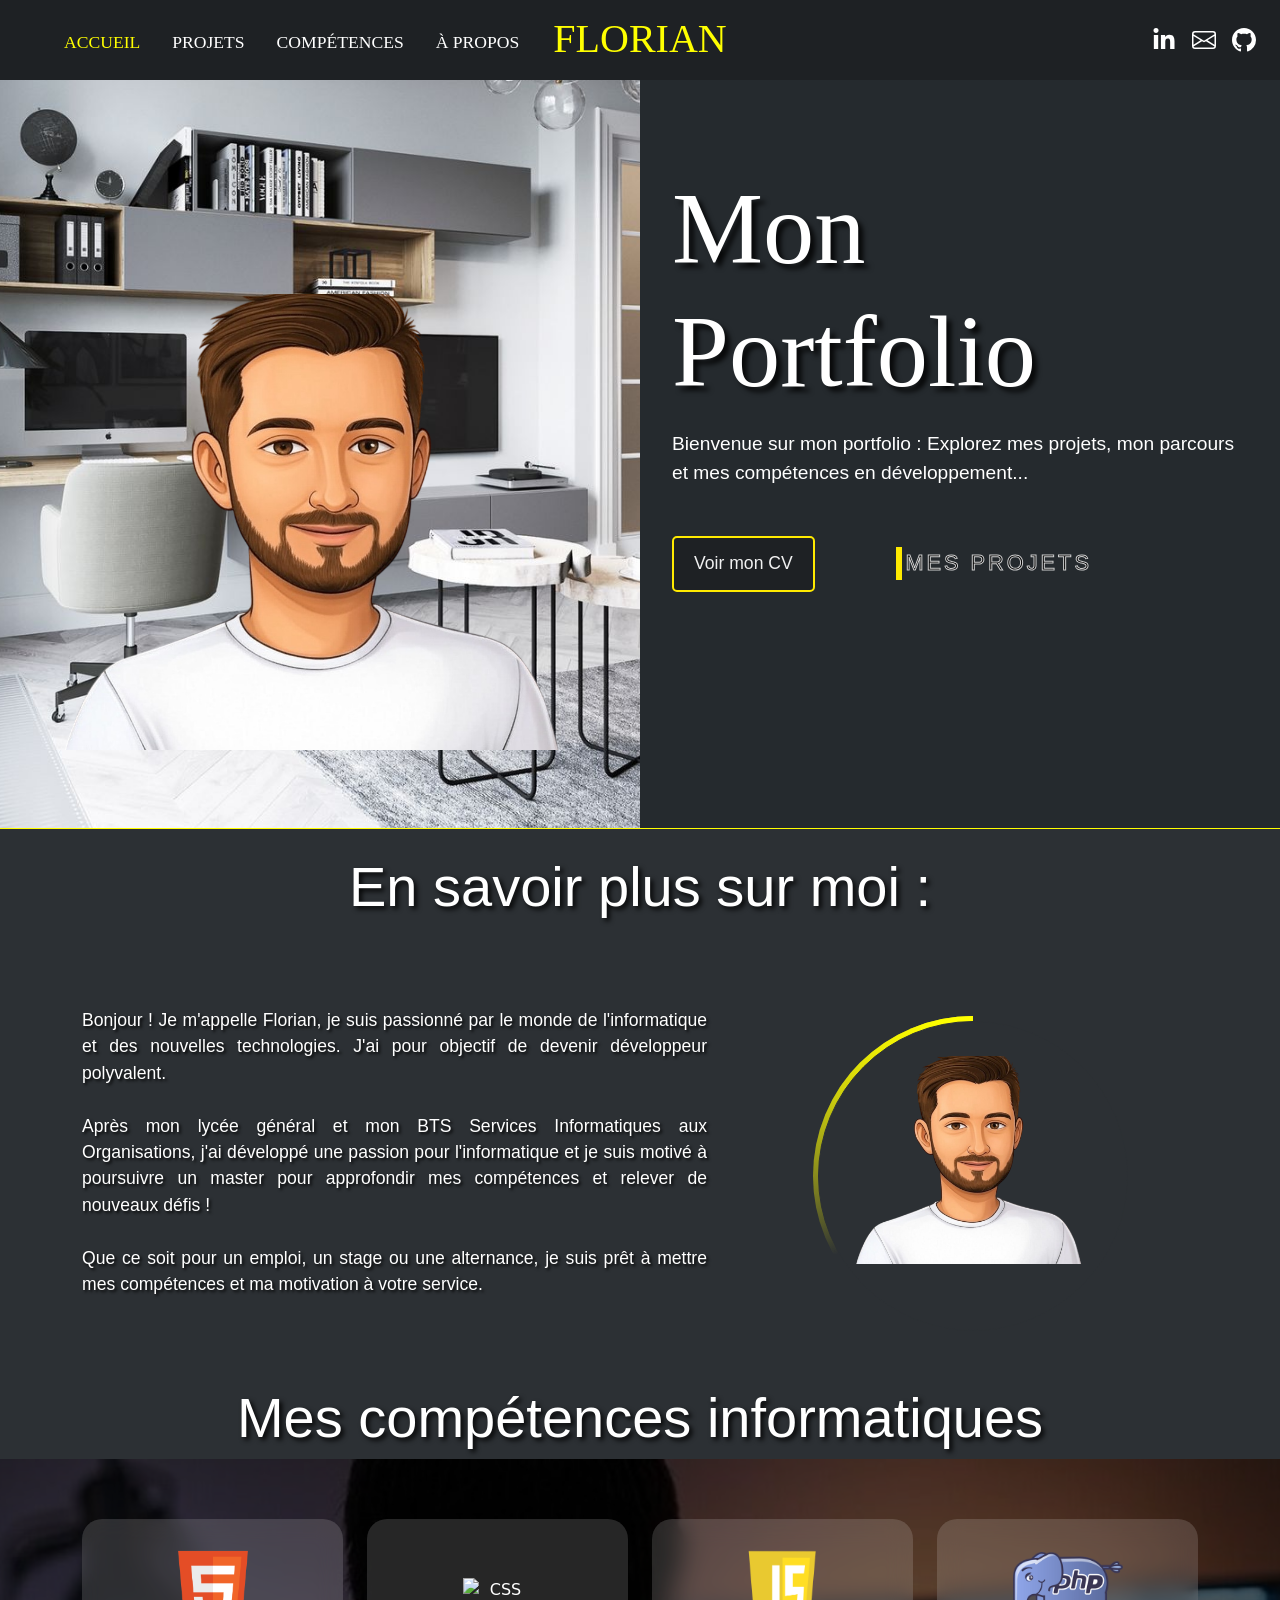
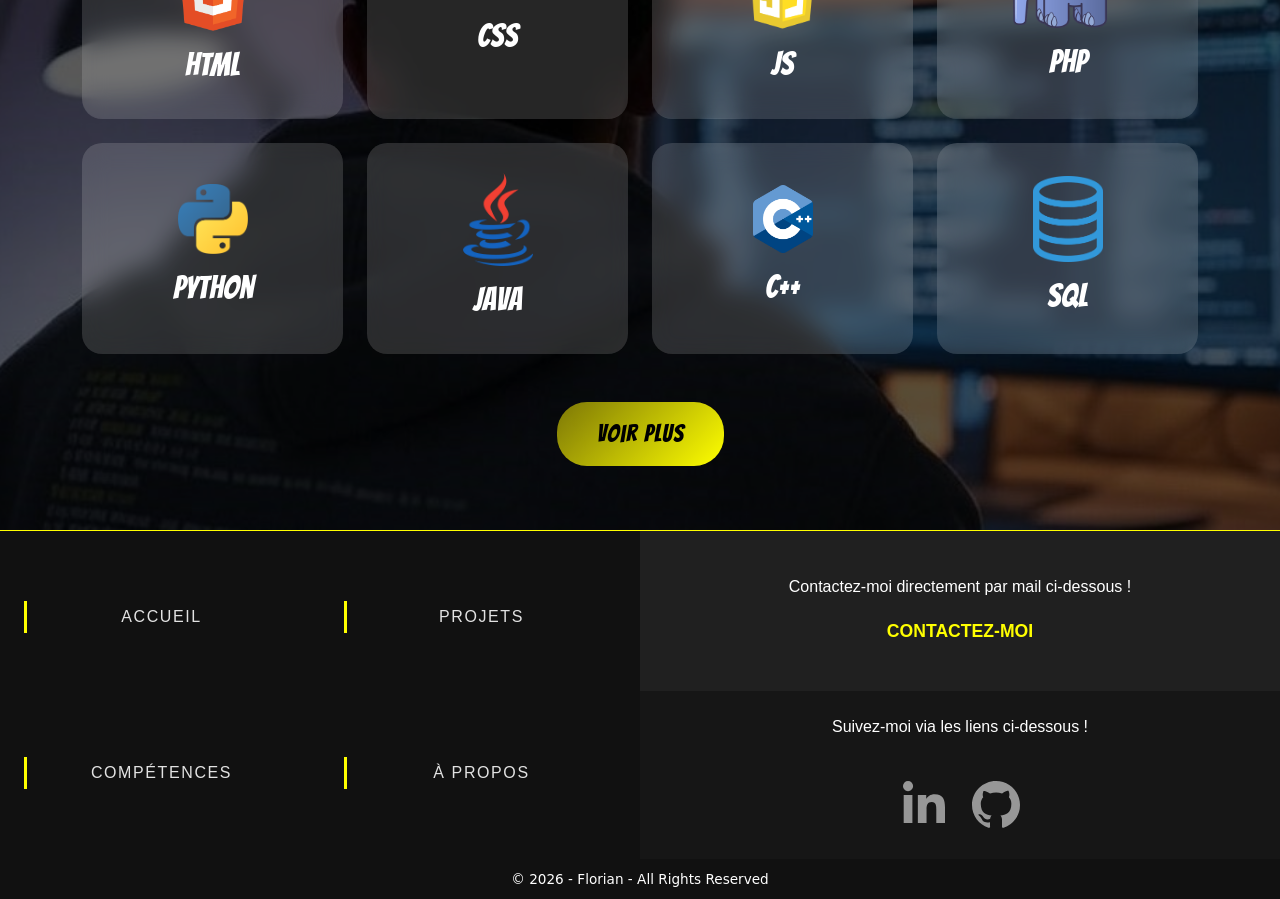
==== index.html @ 55c301bf "Add files via upload" ====
<!DOCTYPE html>
<html lang="fr">
<head>
    <meta charset="UTF-8">
    <meta name="viewport" content="width=device-width, initial-scale=1.0">
    <title>Portfolio | Accueil</title>
    <script src="index.js" defer></script>
    <!-- Bootstrap CSS -->
    <link href="https://cdn.jsdelivr.net/npm/bootstrap@5.3.3/dist/css/bootstrap.min.css" rel="stylesheet" integrity="sha384-QWTKZyjpPEjISv5WaRU9OFeRpok6YctnYmDr5pNlyT2bRjXh0JMhjY6hW+ALEwIH" crossorigin="anonymous">
    <!-- Font Awesome -->
    <link href="https://fonts.googleapis.com/css2?family=Bangers&display=swap" rel="stylesheet">
    <!-- AOS Animation Library -->
    <link href="https://unpkg.com/aos@2.3.1/dist/aos.css" rel="stylesheet">
    <link rel="stylesheet" href="index.css">
    <link rel="shortcut icon" href="Images/Shortcut/Shortcut_Image.png"/>
</head>

<body>

  <!-- ===== NAVBAR ===== -->
  <nav class="navbar navbar-expand-xl fixed-top">
    <div class="container-fluid">

      <!-- Menu offcanvas (mobile) -->
      <div class="offcanvas offcanvas-top" tabindex="-1" id="offcanvasNavbar" aria-labelledby="offcanvasNavbarLabel">
        <div class="offcanvas-header">
          <button type="button" class="btn-close" data-bs-dismiss="offcanvas" aria-label="Fermer"></button>
        </div>
        <div class="offcanvas-body">
          <ul class="navbar-nav justify-content-start flex-grow-1 pe-3 ms-lg-4">
            <li class="nav-item">
              <a class="nav-link page-actuel mx-lg-2" aria-current="page" href="#">ACCUEIL</a>
            </li>
            <li class="nav-item">
              <a class="nav-link mx-lg-2" href="Projets/Projets.html">PROJETS</a>
            </li>
            <li class="nav-item">
              <a class="nav-link mx-lg-2" href="Compétences/Competences.html">COMPÉTENCES</a>
            </li>
            <li class="nav-item">
              <a class="nav-link mx-lg-2" href="APropos/APropos.html">À PROPOS</a>
            </li>
          </ul>
        </div>
      </div>

      <!-- Burger à gauche -->
      <button class="navbar-toggler" type="button" data-bs-toggle="offcanvas" data-bs-target="#offcanvasNavbar" aria-controls="offcanvasNavbar" aria-label="Menu">
        <span class="navbar-toggler-icon"></span>
      </button>

      <!-- Titre centré absolument -->
      <a class="navbar-brand titre" href="#">FLORIAN</a>

      <!-- Icônes réseaux à droite -->
      <div class="div-reseau d-flex align-items-center gap-2 gap-md-3">
        <a title="LinkedIn" href="https://www.linkedin.com/in/florian-guicheteau-31a60a268/" target="_blank" class="nav-icon">
          <svg class="svg-linkedin" xmlns="http://www.w3.org/2000/svg" viewBox="0 0 448 512" width="24" height="24" fill="white">
            <path d="M100.3 448H7.4V148.9h92.9zM53.8 108.1C24.1 108.1 0 83.5 0 53.8a53.8 53.8 0 0 1 107.6 0c0 29.7-24.1 54.3-53.8 54.3zM447.9 448h-92.7V302.4c0-34.7-.7-79.2-48.3-79.2-48.3 0-55.7 37.7-55.7 76.7V448h-92.8V148.9h89.1v40.8h1.3c12.4-23.5 42.7-48.3 87.9-48.3 94 0 111.3 61.9 111.3 142.3V448z"/>
          </svg>
        </a>
        <a class="nav-icon d-none d-md-block" href="https://mail.google.com/mail/?view=cm&fs=1&to=florian.guicheteau49@gmail.com&su=Demande%20de%20contact&body=Bonjour,%20je%20souhaite%20vous%20contacter%20pour..." title="E-mail">
          <svg class="svg-mail" xmlns="http://www.w3.org/2000/svg" viewBox="0 0 16 16" width="24" height="24" fill="white">
            <path d="M0 4a2 2 0 0 1 2-2h12a2 2 0 0 1 2 2v8a2 2 0 0 1-2 2H2a2 2 0 0 1-2-2zm2-1a1 1 0 0 0-1 1v.217l7 4.2 7-4.2V4a1 1 0 0 0-1-1zm13 2.383-4.708 2.825L15 11.105zm-.034 6.876-5.64-3.471L8 9.583l-1.326-.795-5.64 3.47A1 1 0 0 0 2 13h12a1 1 0 0 0 .966-.741M1 11.105l4.708-2.897L1 5.383z"/>
          </svg>
        </a>
        <a title="GitHub" href="https://github.com/Florian2801" target="_blank" class="nav-icon">
          <svg class="svg-github" xmlns="http://www.w3.org/2000/svg" viewBox="0 0 16 16" width="24" height="24" fill="white">
            <path d="M8 0C3.58 0 0 3.58 0 8c0 3.54 2.29 6.53 5.47 7.59.4.07.55-.17.55-.38 0-.19-.01-.82-.01-1.49-2.01.37-2.53-.49-2.69-.94-.09-.23-.48-.94-.82-1.13-.28-.15-.68-.52-.01-.53.63-.01 1.08.58 1.23.82.72 1.21 1.87.87 2.33.66.07-.52.28-.87.51-1.07-1.78-.2-3.64-.89-3.64-3.95 0-.87.31-1.59.82-2.15-.08-.2-.36-1.02.08-2.12 0 0 .67-.21 2.2.82.64-.18 1.32-.27 2-.27s1.36.09 2 .27c1.53-1.04 2.2-.82 2.2-.82.44 1.1.16 1.92.08 2.12.51.56.82 1.27.82 2.15 0 3.07-1.87 3.75-3.65 3.95.29.25.54.73.54 1.48 0 1.07-.01 1.93-.01 2.2 0 .21.15.46.55.38A8.01 8.01 0 0 0 16 8c0-4.42-3.58-8-8-8"/>
          </svg>
        </a>
      </div>
    </div>
  </nav>

  <!-- ===== SECTION HERO ===== -->
  <div class="section-hero">
    <div class="row g-0 h-100">
      <!-- Image gauche -->
      <div class="col-md-6 col-12 position-relative">
        <img class="fond-moi" src="Images/Accueil/Fonds.jpg" alt="Background">
        <img class="moi" src="Images/Accueil/image-Photoroom.png" alt="Moi">
      </div>
      <!-- Texte droite (masqué sur mobile) -->
      <div class="col-md-6 d-none d-md-flex align-items-center hero-text-col">
        <div class="hero-text-inner">
          <h1 class="titre-portfolio2">Mon Portfolio</h1>
          <p class="p-portfolio">Bienvenue sur mon portfolio : Explorez mes projets, mon parcours et mes compétences en développement...</p>
          <div class="d-flex align-items-center gap-4 mt-4 mt-lg-5">
            <a href="APropos/APropos.html#cv-point">
              <button class="btn-cv">Voir mon CV</button>
            </a>
            <button class="btn-loisir">
              <a href="Projets/Projets.html" style="text-decoration:none;">
                <span>&nbsp;MES PROJETS&nbsp;</span>
                <span class="span-loisir">&nbsp;MES PROJETS&nbsp;</span>
              </a>
            </button>
          </div>
        </div>
      </div>
    </div>
  </div>

  <!-- ===== SECTION EN SAVOIR PLUS ===== -->
  <div class="div-scroll" id="div-scroll">
    <h1 class="text-center titre-div-scroll1 mt-4">En savoir plus sur moi :</h1>

    <div class="container mt-4 mt-md-5">
      <div class="row align-items-center">
        <div class="col-12 col-md-7 col-texte">
          <p class="p-savoir-plus me-md-3 mt-md-3">Bonjour ! Je m'appelle Florian, je suis passionné par le monde de l'informatique et des nouvelles technologies. J'ai pour objectif de devenir développeur polyvalent.<br><br>
            Après mon lycée général et mon BTS Services Informatiques aux Organisations, j'ai développé une passion pour l'informatique et je suis motivé à poursuivre un master pour approfondir mes compétences et relever de nouveaux défis !<br><br>
            Que ce soit pour un emploi, un stage ou une alternance, je suis prêt à mettre mes compétences et ma motivation à votre service.</p>
        </div>
        <div class="col-12 col-md-5 col-avatar d-flex justify-content-center">
          <div class="img-home mt-4 mt-md-5">
            <div class="img-box">
              <div class="img-item">
                <img class="img-bitmoji" src="Images/Accueil/image-Photoroom.png" alt="Avatar">
              </div>
            </div>
          </div>
        </div>
      </div>
    </div>

    <!-- ===== COMPÉTENCES ===== -->
    <h1 class="text-center titre-div-scroll2 mt-5">Mes compétences informatiques</h1>

    <div class="skills-section">
      <img src="Images/Accueil/Développeur.jpg" class="skills-bg" alt="">

      <div class="skills-overlay">
        <div class="container">
          <div class="row g-4 justify-content-center">

            <div class="col-6 col-md-4 col-xl-3">
              <div class="skill-card">
                <img src="Images/Accueil/Logo-html.png" alt="HTML">
                <span>HTML</span>
              </div>
            </div>

            <div class="col-6 col-md-4 col-xl-3">
              <div class="skill-card">
                <img src="Images/Accueil/Logo-css.png" alt="CSS">
                <span>CSS</span>
              </div>
            </div>

            <div class="col-6 col-md-4 col-xl-3">
              <div class="skill-card">
                <img class="img-js" src="Images/Accueil/Logo-javascript.png" alt="JavaScript">
                <span>JS</span>
              </div>
            </div>

            <div class="col-6 col-md-4 col-xl-3 d-none d-xl-block">
              <div class="skill-card">
                <img class="img-php" src="Images/Accueil/Logo-php.png" alt="PHP">
                <span>PHP</span>
              </div>
            </div>

            <div class="col-6 col-md-4 col-xl-3">
              <div class="skill-card">
                <img src="Images/Accueil/Logo-python.png" alt="Python">
                <span>Python</span>
              </div>
            </div>

            <div class="col-6 col-md-4 col-xl-3">
              <div class="skill-card">
                <img src="Images/Accueil/Logo-java.webp" alt="Java">
                <span>Java</span>
              </div>
            </div>

            <div class="col-6 col-md-4 col-xl-3">
              <div class="skill-card">
                <img class="img-cpp" src="Images/Accueil/Logo-C++.png" alt="C++">
                <span>C++</span>
              </div>
            </div>

            <div class="col-6 col-md-4 col-xl-3 d-none d-xl-block">
              <div class="skill-card">
                <img src="Images/Accueil/Logo-sql.png" alt="SQL">
                <span>SQL</span>
              </div>
            </div>

          </div>

          <div class="text-center mt-5 pb-4">
            <a href="Compétences/Competences.html" class="btn-more">Voir plus</a>
          </div>
        </div>
      </div>
    </div>

    <!-- ===== FOOTER ===== -->
    <footer id="footer">
      <div class="row g-0">

        <!-- Liens pages -->
        <div class="col-12 col-md-6">
            <div class="box-footer1 d-flex flex-column justify-content-center align-items-center h-100 py-4">
                <div class="row mb-3 mb-md-5 g-3 g-md-5 w-100 px-3 px-md-0">
                    <div class="col-6 mb-2 mb-md-4 text-center">
                        <a class="a-pages w-100" href="#">ACCUEIL</a>
                    </div>
                    <div class="col-6 text-center">
                        <a class="a-pages w-100" href="Projets/Projets.html">PROJETS</a>
                    </div>
                </div>
                <div class="row mt-1 g-3 g-md-5 w-100 px-3 px-md-0">
                    <div class="col-6 text-center">
                        <a class="a-pages w-100" href="Compétences/Competences.html">COMPÉTENCES</a>
                    </div>
                    <div class="col-6 text-center">
                        <a class="a-pages w-100" href="APropos/APropos.html">À PROPOS</a>
                    </div>
                </div>
            </div>
        </div>

        <!-- Contact + Réseaux -->
        <div class="col-12 col-md-6 d-flex flex-column">
          <div class="box-footer2 flex-grow-1 d-flex flex-column justify-content-center align-items-center py-4">
            <p class="p-email mb-3">Contactez-moi directement par mail ci-dessous !</p>
            <a class="a-email" href="https://mail.google.com/mail/?view=cm&fs=1&to=florian.guicheteau49@gmail.com&su=Demande%20de%20contact&body=Bonjour,%20je%20souhaite%20vous%20contacter%20pour..." target="_blank">
              <button class="btn-email">CONTACTEZ-MOI</button>
            </a>
          </div>
          <div class="box-footer3 flex-grow-1 d-flex flex-column justify-content-center align-items-center py-4">
            <p class="p-suivre mb-3">Suivez-moi via les liens ci-dessous !</p>
              <div class="social-icons mt-3">
                  <a class="block-linkedin2" title="LinkedIn" href="https://www.linkedin.com/in/florian-guicheteau-31a60a268/" target="_blank">
                    <svg class="svg-linkedin2" xmlns="http://www.w3.org/2000/svg" viewBox="0 0 448 512"><path d="M100.3 448H7.4V148.9h92.9zM53.8 108.1C24.1 108.1 0 83.5 0 53.8a53.8 53.8 0 0 1 107.6 0c0 29.7-24.1 54.3-53.8 54.3zM447.9 448h-92.7V302.4c0-34.7-.7-79.2-48.3-79.2-48.3 0-55.7 37.7-55.7 76.7V448h-92.8V148.9h89.1v40.8h1.3c12.4-23.5 42.7-48.3 87.9-48.3 94 0 111.3 61.9 111.3 142.3V448z"/></svg>
                  </a>
                  <a class="block-github2" title="GitHub" href="https://github.com/Florian2801" target="_blank">
                    <svg class="svg-github2" xmlns="http://www.w3.org/2000/svg" viewBox="0 0 16 16"><path d="M8 0C3.58 0 0 3.58 0 8c0 3.54 2.29 6.53 5.47 7.59.4.07.55-.17.55-.38 0-.19-.01-.82-.01-1.49-2.01.37-2.53-.49-2.69-.94-.09-.23-.48-.94-.82-1.13-.28-.15-.68-.52-.01-.53.63-.01 1.08.58 1.23.82.72 1.21 1.87.87 2.33.66.07-.52.28-.87.51-1.07-1.78-.2-3.64-.89-3.64-3.95 0-.87.31-1.59.82-2.15-.08-.2-.36-1.02.08-2.12 0 0 .67-.21 2.2.82.64-.18 1.32-.27 2-.27s1.36.09 2 .27c1.53-1.04 2.2-.82 2.2-.82.44 1.1.16 1.92.08 2.12.51.56.82 1.27.82 2.15 0 3.07-1.87 3.75-3.65 3.95.29.25.54.73.54 1.48 0 1.07-.01 1.93-.01 2.2 0 .21.15.46.55.38A8.01 8.01 0 0 0 16 8c0-4.42-3.58-8-8-8"/></svg>
                  </a>
              </div>
          </div>
        </div>
      </div>

      <div class="div-copyright">
        <p class="text-center copyright mb-0">© 2026 - Florian - All Rights Reserved</p>
      </div>
    </footer>

  </div>

  <!-- Bootstrap JS -->
  <script src="https://cdn.jsdelivr.net/npm/bootstrap@5.3.3/dist/js/bootstrap.bundle.min.js" integrity="sha384-YvpcrYf0tY3lHB60NNkmXc5s9fDVZLESaAA55NDzOxhy9GkcIdslK1eN7N6jIeHz" crossorigin="anonymous"></script>
</body>
</html>
---- index.css ----
/* ===========================
   GÉNÉRAL
=========================== */

:root {
    --selected-color: #FFFF00;
    --navbar-h: 80px;
    --dark-bg: #252a2e;
    --navbar-bg: #1e2124;
}

*, *::before, *::after {
    box-sizing: border-box;
}

html, body {
    margin: 0;
    background-color: var(--dark-bg);
    overflow-x: hidden;
}

::selection {
    background: #787777;
}

/* ===========================
   NAVBAR
=========================== */

.navbar {
    background-color: var(--navbar-bg);
    height: var(--navbar-h);
    padding: 0 0.75rem;
    z-index: 1050;
}

/* Hamburger à gauche */
.navbar-toggler {
    order: -1;
    border: none;
    padding: 0;
}

.navbar-toggler:focus {
    box-shadow: none;
    outline: none;
}

.navbar-toggler .navbar-toggler-icon {
    background-image: url("data:image/svg+xml;charset=utf8,%3Csvg viewBox='0 0 32 32' xmlns='http://www.w3.org/2000/svg'%3E%3Cpath stroke='rgb(246,255,0)' stroke-width='2' stroke-linecap='round' stroke-miterlimit='10' d='M4 8h24M4 16h24M4 24h24'/%3E%3C/svg%3E");
}

/* Titre centré */
.navbar .titre {
    color: var(--selected-color);
    font-family: 'Quicksand';   
    font-weight: 400;
    font-size: clamp(1.6rem, 4vw, 2.5rem);
    cursor: pointer;
    position: absolute;
    top: 50%;
    left: 50%;
    transform: translate(-50%, -50%);
    text-decoration: none;
    white-space: nowrap;
    transition: color 0.2s ease;
}

.navbar .titre:hover {
    color: white;
}

.navbar .titre::after {
    content: "";
    display: block;
    width: 100%;
    height: 3px;
    background-color: var(--selected-color);
    border-radius: 50px;
    transform: scaleX(0);
    transition: transform 0.3s ease;
}

.navbar .titre:hover::after {
    transform: scaleX(1);
}

/* Icônes réseaux */
.div-reseau {
    margin-left: auto;
}

.nav-icon {
    display: inline-flex;
    align-items: center;
}

/* Animations entrée icônes */
@keyframes slideDown {
    from { opacity: 0; transform: translateY(-20px); }
    to   { opacity: 1; transform: translateY(0); }
}

.svg-linkedin { animation: slideDown 0.7s ease-out 0.1s both; }
.svg-mail     { animation: slideDown 0.7s ease-out 0.2s both; }
.svg-github   { animation: slideDown 0.7s ease-out 0.3s both; }

/* Hover icônes navbar */
.svg-linkedin:hover,
.svg-mail:hover,
.svg-github:hover {
    fill: var(--selected-color);
    transition: fill 0.2s ease;
}

/* ===========================
   OFFCANVAS (menu mobile)
=========================== */

.offcanvas-top {
    background-color: var(--navbar-bg);
    height: auto !important;
}

.offcanvas-header {
    justify-content: flex-end;
}

.offcanvas-header .btn-close {
    background: none;
    border: none;
    padding: 0;
    opacity: 1;
    filter: none;
    /* On injecte le SVG jaune via JS */
}

.offcanvas-header .btn-close:focus {
    box-shadow: none;
    outline: none;
}

.offcanvas-body {
    text-align: center;
}

/* Liens nav */

.nav-item .nav-link {
    font-weight: 500;
    font-size: clamp(1rem, 4vw, 1.4rem);
    font-family: 'Quicksand';   
    color: #ffffff;
    position: relative;
    padding-bottom: 4px;
    border-radius: 5px;
}

.nav-link.page-actuel {
    color: var(--selected-color);
}

.nav-item .nav-link:focus {
    color: #ffffff;
}

@media (min-width: 1200px) and (max-width: 1430px) {
    .nav-item .nav-link {
        font-size: 1.1rem;
    }
}

/* Underline hover (desktop uniquement) */
@media (min-width: 768px) {
    .nav-item .nav-link::before {
        content: "";
        position: absolute;
        bottom: 0;
        left: 50%;
        transform: translateX(-50%);
        width: 0;
        height: 2px;
        background-color: var(--selected-color);
        visibility: hidden;
        transition: width 0.3s ease;
    }

    .nav-item .nav-link:hover::before {
        width: 100%;
        visibility: visible;
    }

    .nav-item .nav-link:hover {
        color: #ffffff;
    }

    .nav-item .nav-link.page-actuel:hover {
        color: var(--selected-color);
    }
}

/* Hover mobile */
@media (max-width: 767px) {
    .nav-link:hover {
        background-color: var(--selected-color);
        color: #000 !important;
    }

    .nav-item {
        margin-bottom: 6px;
    }
}

/* ===========================
   SECTION HERO
=========================== */

.section-hero {
    position: fixed;
    top: 10px;
    left: 0;
    width: 100%;
    height: 100vh;
    z-index: 0;
}

@media (min-width: 767px) {
    .section-hero {
        top: -70px;
    }
}

.hero-img-col {
    overflow: hidden;
}

.fond-moi {
    width: 100%;
    height: 100%;
    object-fit: cover;
    display: block;
}

.moi {
    position: absolute;
    bottom: 0;
    left: 50%;
    transform: translateX(-50%);
    max-width: 80%;
    margin-bottom: 250px;
    height: auto;
    border-radius: 20px;
}

@media (min-width: 590px) and (max-width: 630px) {
    .moi {
        margin-bottom: 280px;
    }
}

@media (min-width: 630px) and (max-width: 767px) {
    .moi {
        margin-bottom: 300px;
    }
}

@media (min-width: 767px) {
    .moi {
        margin-bottom: 140px;
        max-width: 95%;
    }
}

@media (min-width: 992px) {
    .moi {
        margin-bottom: 80px;
    }
}

@media (min-width: 1350px) {
    .moi {
        margin-bottom: 135px;
    }
}

@media (min-width: 1500px) {
    .moi {
        margin-bottom: 250px;
    }
}

/* Sur mobile la section hero prend la hauteur de l'image */
@media (max-width: 767px) {
    .section-hero {
        min-height: auto;
    }

    .hero-img-col {
        min-height: 55vw;
    }

    .fond-moi {
        height: auto;
        min-height: 55vw;
    }

    .moi {
        max-width: 78%;
    }
}

/* Texte hero */
.hero-text-col {
    padding-left: 2rem;
    padding-right: 2rem;
}

.hero-text-inner {
    width: 100%;
}

/* Keyframes animations */
@keyframes fadeInUp {
    from { opacity: 0; transform: translateY(30px); }
    to   { opacity: 1; transform: translateY(0); }
}

@keyframes fadeIn {
    from { opacity: 0; }
    to   { opacity: 1; }
}

@keyframes slideInLeft {
    from { opacity: 0; transform: translateX(-50px); }
    to   { opacity: 1; transform: translateX(0); }
}

.titre-portfolio2 {
    color: white;
    font-family: 'Quicksand';
    width: 20px;
    text-shadow: 5px 5px 5px rgba(0, 0, 0, 0.8);
    font-size: clamp(2.5rem, 8vw, 7rem);
    animation: fadeInUp 0.8s ease-out both;
}

.p-portfolio {
    color: #ffffff;
    font-size: clamp(0.9rem, 1.8vw, 1.2rem);
    font-family: 'Quicksand', sans-serif;
    margin-top: 1rem;
    animation: fadeIn 1s ease-out 0.3s both;
}

/* Bouton CV */
.btn-cv {
    display: inline-block;
    padding: 12px 20px;
    font-size: clamp(0.5rem, 1.4vw, 1.1rem);
    font-family: 'Quicksand', sans-serif;
    color: rgba(255, 255, 255, 0.94);
    background-color: var(--navbar-bg);
    border: 2px solid #ffea00;
    border-radius: 5px;
    cursor: pointer;
    transition: box-shadow 0.3s ease;
    animation: slideInLeft 0.8s ease-out 0.5s both;
    white-space: nowrap;
}

.btn-cv:hover {
    box-shadow: 10px 8px 10px rgba(0, 0, 0, 0.58);
}

.btn-cv::after {
    content: "";
    display: block;
    width: 0;
    height: 1.8px;
    background: #ffea00;
    border-radius: 50px;
    transition: width 0.3s ease;
}

.btn-cv:hover::after {
    width: 100%;
}

/* Bouton Projets */
.btn-loisir {
    position: relative;
    cursor: pointer;
    background: transparent;
    margin-left: 10%;
    padding: 0;
    border: none;
    letter-spacing: 3px;
    font-size: clamp(0.9rem, 1.7vw, 1.5rem);
    font-family: "Arial", sans-serif;
    -webkit-text-stroke: 1px rgba(255, 255, 255, 0.8);
    animation: slideInLeft 0.8s ease-out 0.4s both;
}

.btn-loisir a {
    color: inherit;
}

.span-loisir {
    position: absolute;
    color: #ffea00;
    width: 0;
    inset: 0;
    border-right: 6px solid #ffea00;
    overflow: hidden;
    transition: width 0.5s, border-right 0.1s;
    -webkit-text-stroke: 1px #ffea00;
    white-space: nowrap;
}

.btn-loisir:hover .span-loisir {
    width: 100%;
    filter: drop-shadow(0 0 23px #ffea00);
}

/* ===========================
   SECTION EN SAVOIR PLUS
=========================== */

.div-scroll {
    position: relative;
    z-index: 1;
    margin-top: 68vh;
    width: 100%;
    background: #2c3034;
    border-top: 1.5px solid var(--selected-color);
}

@media (min-width: 590px) {
    .div-scroll {
        margin-top: 67vh;
    }
}

@media (min-width: 650px) {
    .div-scroll {
        margin-top: 75vh;
    }
}

@media (min-width: 700px) {
    .div-scroll {
        margin-top: 86vh;
    }
}

@media (min-width: 740px) {
    .div-scroll {
        margin-top: 90vh;
    }
}

@media (min-width: 767px) {
    .div-scroll {
        margin-top: 70vh;
    }
}

@media (min-width: 992px) {
    .div-scroll {
        margin-top: 80vh;
    }
}

@media (min-width: 1180px) {
    .div-scroll {
        margin-top: 86vh;
    }
}

@media (min-width: 1240px) {
    .div-scroll {
        margin-top: 92vh;
    }
}

@media (min-width: 1350px) {
    .div-scroll {
        margin-top: 95vh;
    }
}

.titre-div-scroll1 {
    color: white;
    text-shadow: 3px 3px 5px rgba(0, 0, 0, 0.9);
    font-size: clamp(1.6rem, 5vw, 3.5rem);
    font-family: 'Quicksand', sans-serif;
}

.p-savoir-plus {
    color: white;
    text-shadow: 2px 2px 3px rgba(0, 0, 0, 0.9);
    font-size: clamp(0.9rem, 1.9vw, 1.1rem);
    font-family: 'Quicksand', sans-serif;
    text-align: justify;
}

@media (max-width: 767px) {
    .p-savoir-plus {
        font-size: clamp(0.9rem, 3.5vw, 1rem);
        text-align: center;
    }
}

/* Animation texte scroll */
.texte-partie {
    display: inline;
    opacity: 0;
    transform: translateY(40px);
    transition: opacity 1s ease-out, transform 1s ease-out;
    will-change: transform, opacity;
}

.texte-partie.visible {
    opacity: 1;
    transform: translateY(0);
}

.texte-partie-1 { transition-delay: 0s; }
.texte-partie-2 { transition-delay: 0.15s; }
.texte-partie-3 { transition-delay: 0.3s; }

/* Avatar circulaire */
.img-box {
    position: relative;
    width: clamp(180px, 28vw, 320px);
    height: clamp(180px, 28vw, 320px);
    border-radius: 50%;
    padding: 5px;
    display: flex;
    justify-content: center;
    align-items: center;
    overflow: hidden;
}

@media (max-width: 767px) {
    .img-box {
        width: clamp(150px, 55vw, 240px);
        height: clamp(150px, 55vw, 240px);
    }
}

.img-box::before,
.img-box::after {
    content: '';
    position: absolute;
    width: 500px;
    height: 500px;
    background: conic-gradient(transparent, transparent, transparent, var(--selected-color, #ffea00));
    animation: rotate-border 7s linear infinite;
}

.img-box::after {
    animation-delay: -3.5s;
}

@keyframes rotate-border {
    100% { transform: rotate(360deg); }
}

.img-item {
    position: relative;
    width: 100%;
    height: 100%;
    background: #2c3034;
    border-radius: 50%;
    border: 1px solid #2c3034;
    display: flex;
    justify-content: center;
    overflow: hidden;
    z-index: 1;
}

.img-bitmoji {
    position: absolute;
    top: 11%;
    display: block;
    width: 90%;
    object-fit: cover;
}

/* ===========================
   SECTION COMPÉTENCES
=========================== */

.titre-div-scroll2 {
    color: white;
    text-shadow: 3px 3px 5px rgba(0, 0, 0, 0.9);
    font-size: clamp(1.6rem, 5vw, 3.5rem);
    font-family: 'Quicksand', sans-serif;
}

.skills-section {
    position: relative;
    width: 100%;
    min-height: 60vh;
    overflow: hidden;
}

.skills-bg {
    position: absolute;
    inset: 0;
    width: 100%;
    height: 100%;
    object-fit: cover;
    filter: brightness(35%);
}

.skills-overlay {
    position: relative;
    z-index: 2;
    padding: 60px 0 40px;
}

/* Skill cards */
.skill-card {
    backdrop-filter: blur(12px);
    background: rgba(255, 255, 255, 0.15);
    border-radius: 20px;
    padding: 30px 20px;
    text-align: center;
    color: white;
    height: 100%;
    display: flex;
    flex-direction: column;
    justify-content: center;
    align-items: center;
    /* Animation scroll */
    opacity: 0;
    transform: translateY(50px) scale(0.9);
    transition: opacity 0.6s ease-out, transform 0.6s ease-out, background 0.3s ease;
}

.skill-card.visible {
    opacity: 1;
    transform: translateY(0) scale(1);
}

/* Délais en cascade */
.skill-card:nth-child(1) { transition-delay: 0s; }
.skill-card:nth-child(2) { transition-delay: 0.1s; }
.skill-card:nth-child(3) { transition-delay: 0.2s; }
.skill-card:nth-child(4) { transition-delay: 0.3s; }
.skill-card:nth-child(5) { transition-delay: 0.4s; }
.skill-card:nth-child(6) { transition-delay: 0.5s; }
.skill-card:nth-child(7) { transition-delay: 0.6s; }
.skill-card:nth-child(8) { transition-delay: 0.7s; }

.skill-card:hover {
    transform: translateY(-10px) scale(1);
    background: rgba(255, 255, 255, 0.3);
}

.skill-card img {
    width: 70px;
    height: auto;
    margin-bottom: 10px;
    object-fit: contain;
}

.skill-card .img-js  { width: 175px; }
.skill-card .img-php { width: 110px; }
.skill-card .img-cpp { width: 60px; }

.skill-card span {
    font-family: "Bangers", serif;
    font-size: 2rem;
}

/* Bouton "Voir plus" */
.btn-more {
    display: inline-block;
    padding: 14px 40px;
    border-radius: 30px;
    background: linear-gradient(135deg, #fff20079, #FFFF00);
    font-family: "Bangers", serif;
    font-size: 1.5rem;
    color: black;
    text-decoration: none;
    letter-spacing: 1px;
    /* Animation scroll */
    opacity: 0;
    transform: translateY(30px);
    transition: opacity 0.8s ease-out 0.8s, transform 0.8s ease-out 0.8s, filter 0.3s ease, scale 0.3s ease;
}

.btn-more.visible {
    opacity: 1;
    transform: translateY(0);
}

.btn-more:hover {
    filter: brightness(1.2);
    transform: translateY(-4px) scale(1.07);
}

/* ===========================
   FOOTER
=========================== */

footer {
    border-top: 1.5px solid var(--selected-color);
}

.box-footer1 {
    background-color: #111111;
    font-family: 'Quicksand', sans-serif;
    min-height: 200px;
}

.a-pages {
    color: #e2e2e2;
    font-size: clamp(0.75rem, 1.8vw, 1rem);
    border-left: 3px solid yellow;
    letter-spacing: 0.1em;
    text-decoration: none;
    display: block;
    text-align: center;
    white-space: nowrap;
    padding: 4px 8px;
    transition: color 0.15s ease;
}

.a-pages:hover {
    color: white;
}

@media (max-width: 767px) {
    .a-pages {
        font-size: clamp(0.8rem, 3.5vw, 1rem);
        border-left: none;
    }
}

.box-footer2 {
    background-color: #202020;
    min-height: 160px;
}

.box-footer3 {
    background-color: #161616;
    min-height: 160px;
}

.p-email,
.p-suivre {
    color: white;
    font-size: clamp(0.85rem, 1.8vw, 1rem);
    font-family: 'Quicksand', sans-serif;
    text-align: center;
    margin-bottom: 0;
}

.btn-email {
    color: var(--selected-color);
    font-size: clamp(0.9rem, 2vw, 1.1rem);
    border: none;
    background: none;
    font-weight: 600;
    font-family: 'Poppins', sans-serif;
    cursor: pointer;
    transition: color 0.15s ease;
    position: relative;
}

.btn-email::after,
.btn-email::before {
    content: '';
    width: 0;
    height: 2px;
    background: var(--selected-color);
    display: block;
    transition: width 0.5s ease;
}

.btn-email::before {
    margin-left: auto;
}

.btn-email:hover {
    color: white;
}

.btn-email:hover::after,
.btn-email:hover::before {
    width: 100%;
}

/* Icônes sociales */
.social-icons {
    display: flex;
    justify-content: center;
    align-items: center;
    gap: 8px;
    flex-wrap: wrap;
}

.block-linkedin2,
.block-github2{
    border-radius: 20px;
    width: clamp(40px, 5vw, 70px);
    height: clamp(40px, 5vw, 70px);
    display: flex;
    justify-content: center;
    align-items: center;
    transition: background-color 0.2s ease;
}

.block-linkedin2:hover,
.block-github2:hover {
    background-color: white;
}

.svg-linkedin2,
.svg-github2 {
    fill: rgb(151, 151, 151);
    cursor: pointer;
    transition: fill 0.2s ease;
    width: 75%;
    height: 75%;
    margin-top: 5px;
}

.svg-linkedin2:hover     { fill: #00a2ff; }
.svg-github2:hover    { fill: rgb(0, 0, 0); }

/* Copyright */
.div-copyright {
    background-color: #111;
    padding: 10px 0;
}

.copyright {
    color: white;
    font-size: clamp(0.65rem, 1.3vw, 0.85rem);
    margin: 0;
}
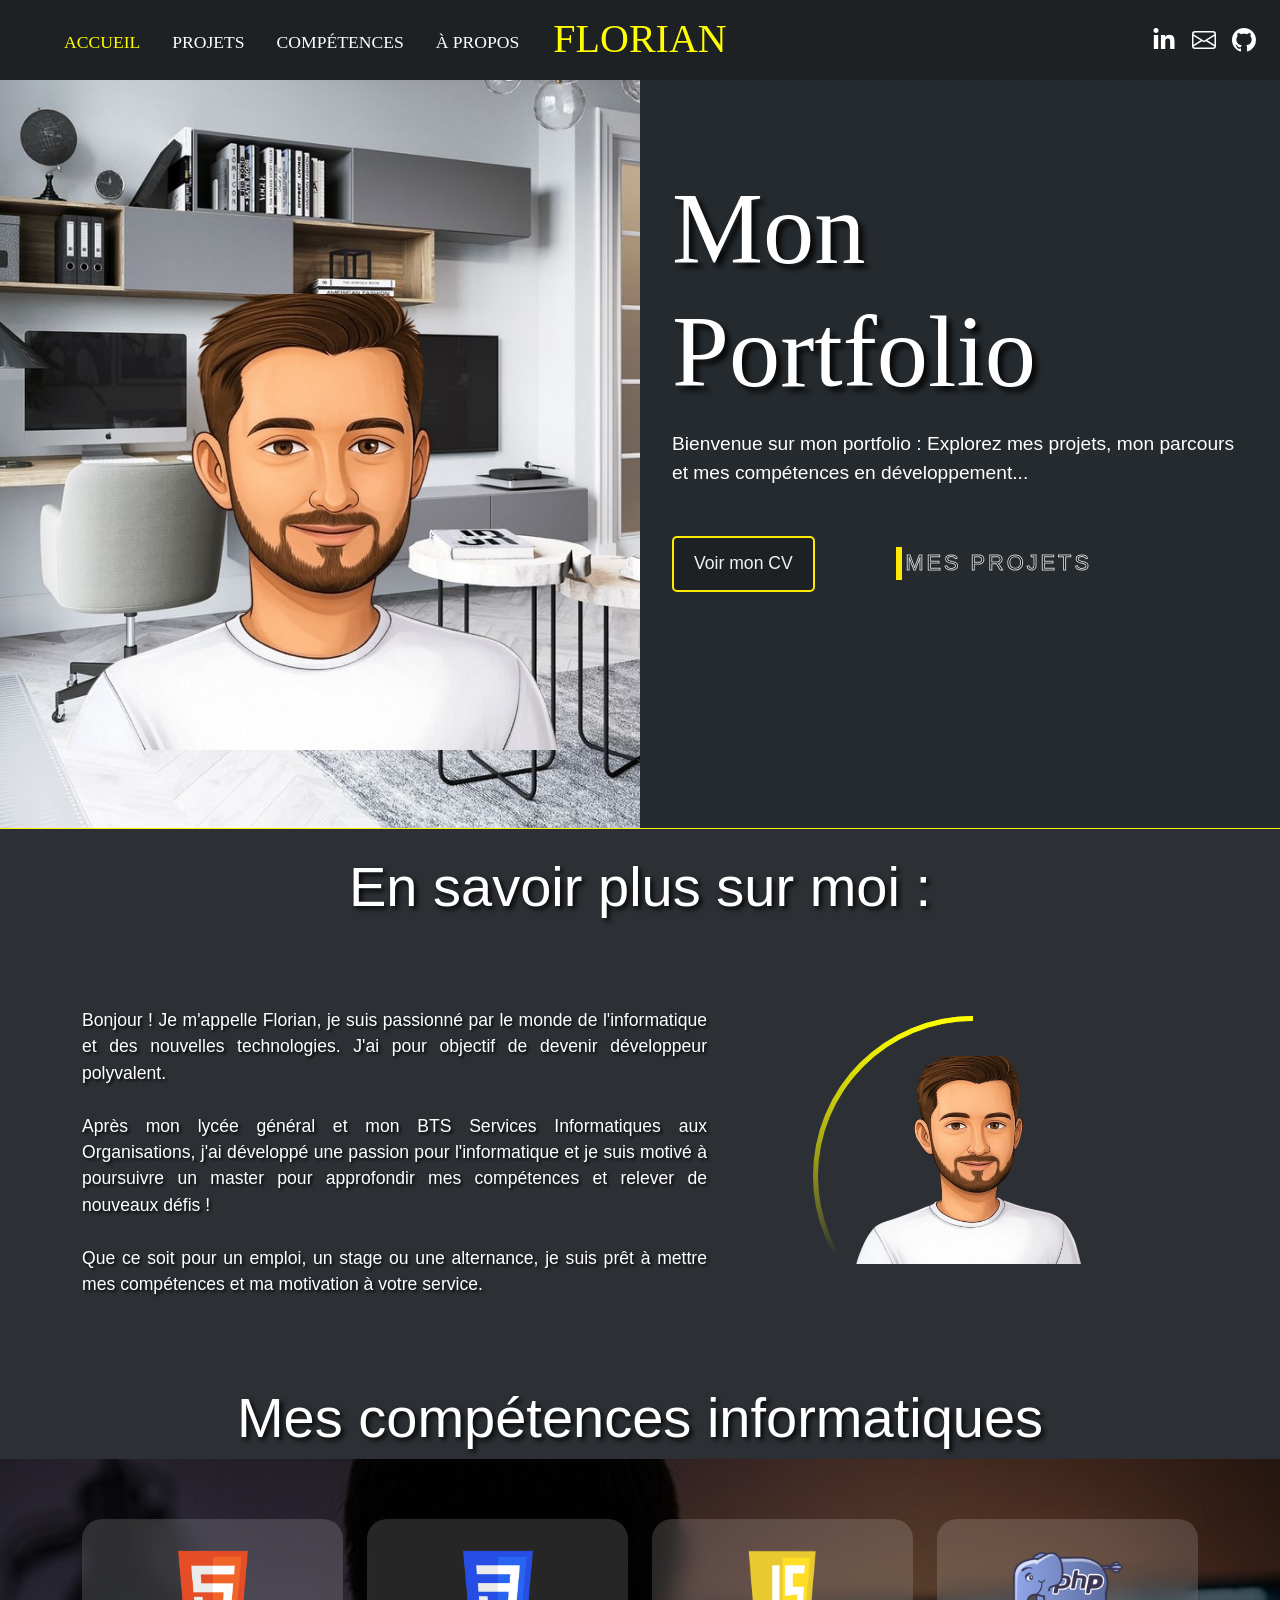
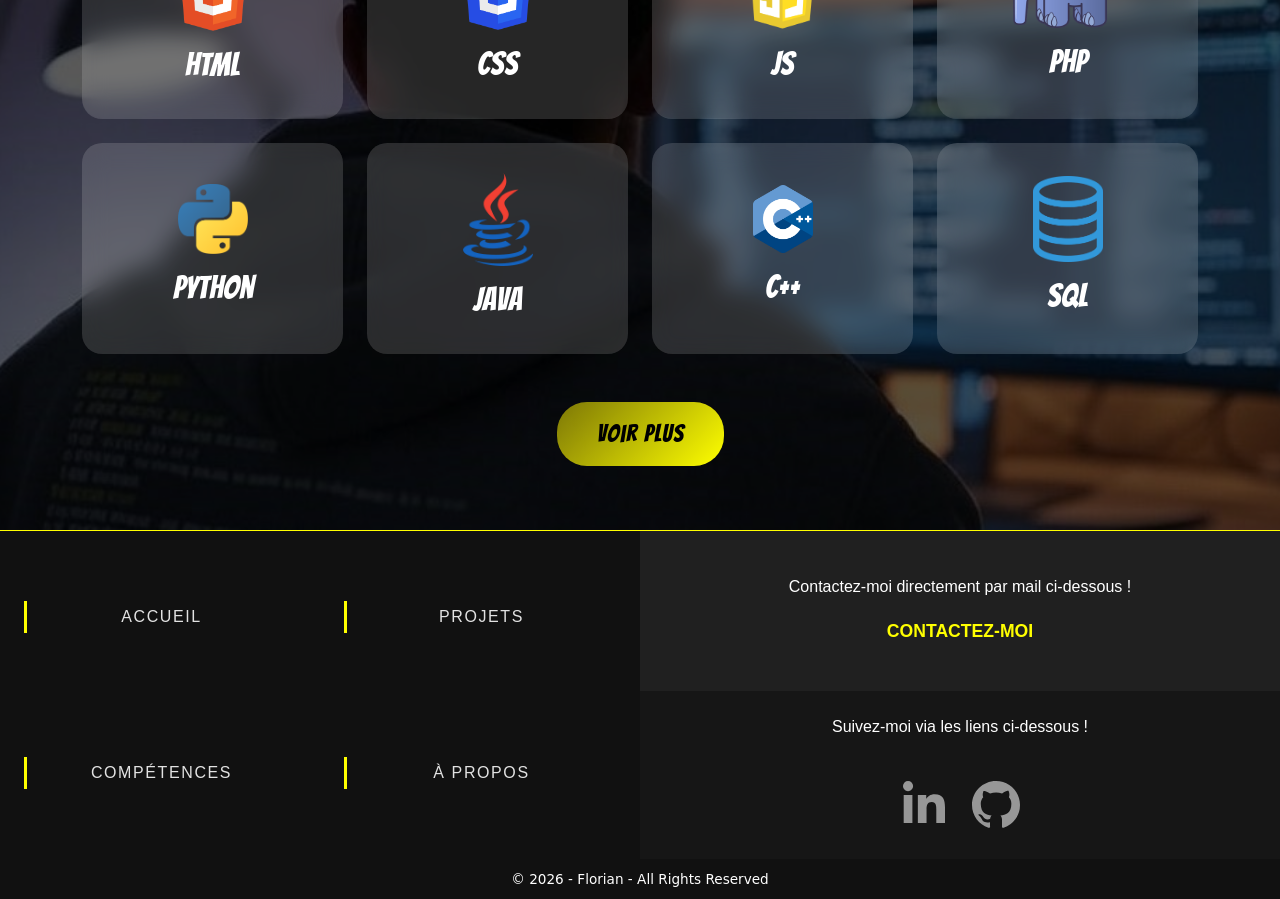
==== commit d2486f48: "Update index.html" ====
--- a/index.html
+++ b/index.html
@@ -144,7 +144,7 @@
 
             <div class="col-6 col-md-4 col-xl-3">
               <div class="skill-card">
-                <img src="Images/Accueil/Logo-css.png" alt="CSS">
+                <img src="Images/Accueil/logo-css.png" alt="CSS">
                 <span>CSS</span>
               </div>
             </div>
@@ -258,4 +258,4 @@
   <!-- Bootstrap JS -->
   <script src="https://cdn.jsdelivr.net/npm/bootstrap@5.3.3/dist/js/bootstrap.bundle.min.js" integrity="sha384-YvpcrYf0tY3lHB60NNkmXc5s9fDVZLESaAA55NDzOxhy9GkcIdslK1eN7N6jIeHz" crossorigin="anonymous"></script>
 </body>
-</html>+</html>
